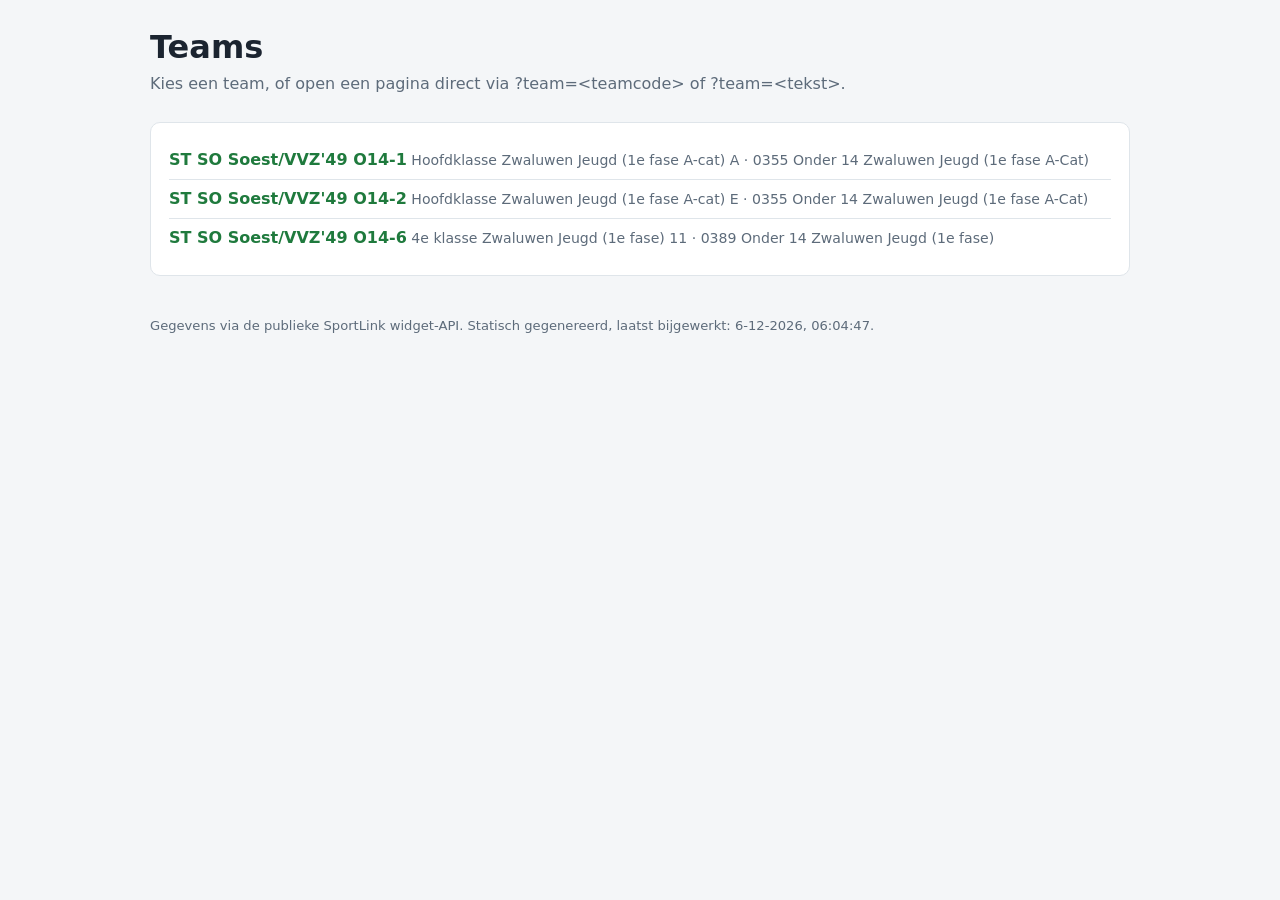
==== index.html @ 25523403 "Statische SportLink-teampagina voor de drie ST SO Soest/VVZ'49 O14-teams Bootst de team-specifieke c" ====
<!DOCTYPE html>
<html lang="nl">
<head>
<meta charset="utf-8">
<meta name="viewport" content="width=device-width, initial-scale=1">
<title>Teampagina</title>
<link rel="stylesheet" href="style.css">
</head>
<body>
<main id="app">
  <p class="loading">Laden…</p>
</main>
<footer>
  <p>Gegevens via de publieke SportLink widget-API. Statisch gegenereerd, laatst bijgewerkt: <span id="generated">onbekend</span>.</p>
</footer>
<script src="app.js"></script>
</body>
</html>
---- style.css ----
:root {
  --bg: #f4f6f8;
  --card: #ffffff;
  --ink: #1b2430;
  --muted: #5d6b7a;
  --line: #dfe5ea;
  --accent: #1f7a3d;
  --accent-soft: #e7f4ec;
  --head: #eef2f5;
  --max: 980px;
}

* { box-sizing: border-box; }

body {
  margin: 0;
  padding: 0 16px 48px;
  background: var(--bg);
  color: var(--ink);
  font: 16px/1.5 system-ui, -apple-system, "Segoe UI", Roboto, Helvetica, Arial, sans-serif;
}

#app, footer { max-width: var(--max); margin: 0 auto; }

.loading { padding: 32px 0; color: var(--muted); }

/* header */
.team-header { padding: 28px 0 8px; }
.team-header h1 {
  margin: 0;
  font-size: clamp(1.4rem, 4vw, 2rem);
  line-height: 1.2;
}
.subtitle { margin: 6px 0 0; color: var(--muted); }
.backlink { margin: 12px 0 0; }
.backlink a, .teamlist a { color: var(--accent); text-decoration: none; }
.backlink a:hover, .teamlist a:hover { text-decoration: underline; }

/* cards */
.card {
  background: var(--card);
  border: 1px solid var(--line);
  border-radius: 10px;
  padding: 18px;
  margin: 18px 0;
}
.card h2 {
  margin: 0 0 12px;
  font-size: 1.05rem;
  text-transform: uppercase;
  letter-spacing: .04em;
  color: var(--muted);
  border-bottom: 2px solid var(--line);
  padding-bottom: 8px;
}

/* tables */
.table-wrap { overflow-x: auto; -webkit-overflow-scrolling: touch; }
table { width: 100%; border-collapse: collapse; font-size: .94rem; }
th, td {
  text-align: left;
  padding: 8px 10px;
  border-bottom: 1px solid var(--line);
  white-space: nowrap;
}
th { background: var(--head); font-weight: 600; }
tbody tr:last-child td { border-bottom: none; }
tbody tr.eigenteam { background: var(--accent-soft); }
tbody tr.eigenteam td { font-weight: 700; color: var(--accent); }
td:nth-child(2) { white-space: normal; }

.empty, .privacy, .note { color: var(--muted); margin: 10px 0 0; font-size: .92rem; }
.error { color: #a32020; margin: 0; }

/* countdown */
.countdown { padding: 4px 0; }
.cd-match { margin: 0; font-size: 1.15rem; font-weight: 700; }
.cd-when { margin: 4px 0 0; color: var(--accent); font-weight: 600; }
.cd-where { margin: 4px 0 0; color: var(--muted); font-size: .92rem; }

/* stats */
.stats-team { margin: 0; font-weight: 700; }
.stats {
  display: grid;
  grid-template-columns: 1fr auto;
  gap: 0;
  margin: 14px 0 0;
}
.stats dt, .stats dd {
  margin: 0;
  padding: 8px 0;
  border-bottom: 1px solid var(--line);
}
.stats dd { text-align: right; font-weight: 700; font-variant-numeric: tabular-nums; }

/* team list */
.teamlist { list-style: none; margin: 0; padding: 0; }
.teamlist li { padding: 7px 0; border-bottom: 1px solid var(--line); }
.teamlist li:last-child { border-bottom: none; }
.teamlist .meta { color: var(--muted); font-size: .88rem; }

footer {
  color: var(--muted);
  font-size: .82rem;
  padding-top: 8px;
}

@media (prefers-color-scheme: dark) {
  :root:not([data-theme="light"]) {
    --bg: #14181d;
    --card: #1c2128;
    --ink: #e6edf3;
    --muted: #9aa7b4;
    --line: #2d343c;
    --accent: #4bbd72;
    --accent-soft: #1e3527;
    --head: #232a32;
  }
  :root:not([data-theme="light"]) .error { color: #ff8a80; }
}
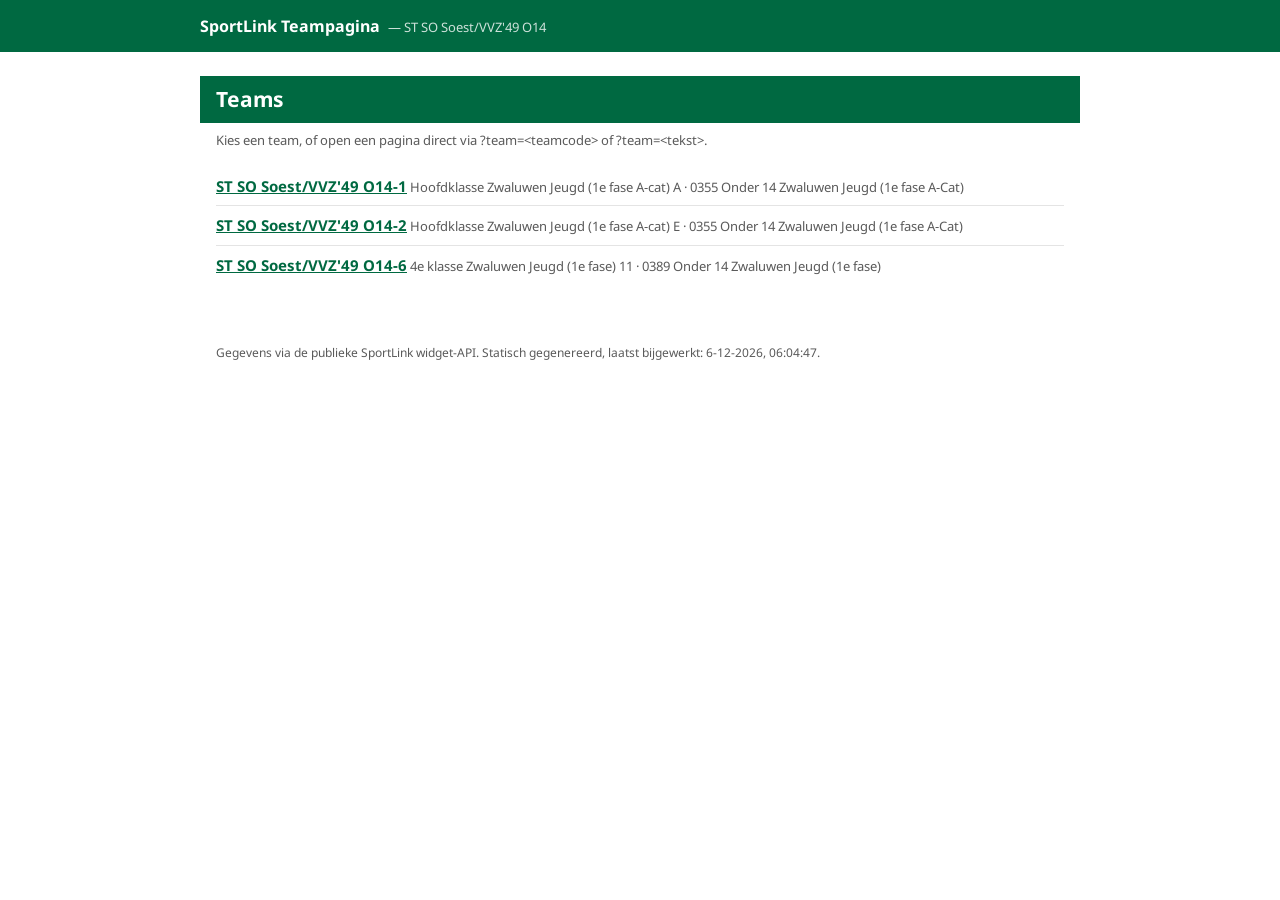
==== commit ab39e9db: "Match vvz49.nl's visual style (green bars, table look, Droid Sans) Restyled to mirror the actual VVZ" ====
--- a/index.html
+++ b/index.html
@@ -4,9 +4,16 @@
 <meta charset="utf-8">
 <meta name="viewport" content="width=device-width, initial-scale=1">
 <title>Teampagina</title>
+<link rel="preconnect" href="https://fonts.googleapis.com">
+<link rel="preconnect" href="https://fonts.gstatic.com" crossorigin>
+<link href="https://fonts.googleapis.com/css2?family=Droid+Sans:wght@400;700&display=swap" rel="stylesheet">
 <link rel="stylesheet" href="style.css">
 </head>
 <body>
+<div class="topbar"><div class="topbar-inner">
+  <a href=".">SportLink Teampagina</a>
+  <span>— ST SO Soest/VVZ&#39;49 O14</span>
+</div></div>
 <main id="app">
   <p class="loading">Laden…</p>
 </main>
--- a/style.css
+++ b/style.css
@@ -1,90 +1,104 @@
 :root {
-  --bg: #f4f6f8;
-  --card: #ffffff;
-  --ink: #1b2430;
-  --muted: #5d6b7a;
-  --line: #dfe5ea;
-  --accent: #1f7a3d;
-  --accent-soft: #e7f4ec;
-  --head: #eef2f5;
-  --max: 980px;
+  --green: #006941;
+  --ink: #1a1a1a;
+  --muted: #5a5a5a;
+  --head: #e6e6e6;
+  --stripe: #f5f5f5;
+  --line: #e4e4e4;
+  --error: #a32020;
+  --max: 880px;
 }
 
 * { box-sizing: border-box; }
 
 body {
   margin: 0;
-  padding: 0 16px 48px;
-  background: var(--bg);
+  padding: 0 0 48px;
+  background: #ffffff;
   color: var(--ink);
-  font: 16px/1.5 system-ui, -apple-system, "Segoe UI", Roboto, Helvetica, Arial, sans-serif;
+  font: 15px/1.5 "Droid Sans", Arial, Helvetica, sans-serif;
 }
 
-#app, footer { max-width: var(--max); margin: 0 auto; }
+a { color: var(--green); }
+a:hover { text-decoration: underline; }
 
-.loading { padding: 32px 0; color: var(--muted); }
+.topbar {
+  background: var(--green);
+  color: #fff;
+  padding: 14px 16px;
+  margin-bottom: 24px;
+}
+.topbar-inner {
+  max-width: var(--max);
+  margin: 0 auto;
+  display: flex;
+  align-items: baseline;
+  gap: 8px;
+}
+.topbar a { color: #fff; text-decoration: none; font-weight: 700; font-size: 16px; }
+.topbar span { color: rgba(255, 255, 255, 0.8); font-size: 13px; }
 
-/* header */
-.team-header { padding: 28px 0 8px; }
-.team-header h1 {
+#app { max-width: var(--max); margin: 0 auto; padding: 0; }
+footer { max-width: var(--max); margin: 0 auto; padding: 0 16px; }
+
+.loading { padding: 32px 0 0 16px; color: var(--muted); }
+
+/* header / section title bars — same look as vvz49.nl's green title bars */
+.team-header { margin: 0 0 4px; }
+.bar {
+  background: var(--green);
+  color: #fff;
   margin: 0;
-  font-size: clamp(1.4rem, 4vw, 2rem);
+  padding: 11px 16px;
+  font-size: 21px;
+  font-weight: 700;
   line-height: 1.2;
 }
-.subtitle { margin: 6px 0 0; color: var(--muted); }
-.backlink { margin: 12px 0 0; }
-.backlink a, .teamlist a { color: var(--accent); text-decoration: none; }
-.backlink a:hover, .teamlist a:hover { text-decoration: underline; }
+.subtitle {
+  margin: 8px 0 0;
+  padding: 0 16px;
+  color: var(--muted);
+  font-size: 13px;
+}
+.backlink { margin: 14px 0 0; padding: 0 16px; font-size: 14px; }
 
-/* cards */
-.card {
-  background: var(--card);
-  border: 1px solid var(--line);
-  border-radius: 10px;
-  padding: 18px;
-  margin: 18px 0;
-}
-.card h2 {
-  margin: 0 0 12px;
-  font-size: 1.05rem;
-  text-transform: uppercase;
-  letter-spacing: .04em;
-  color: var(--muted);
-  border-bottom: 2px solid var(--line);
-  padding-bottom: 8px;
-}
+/* sections */
+.card { margin: 0 0 28px; }
 
 /* tables */
-.table-wrap { overflow-x: auto; -webkit-overflow-scrolling: touch; }
-table { width: 100%; border-collapse: collapse; font-size: .94rem; }
+.table-wrap { overflow-x: auto; -webkit-overflow-scrolling: touch; margin-top: 2px; }
+table { width: 100%; border-collapse: collapse; font-size: 14px; }
 th, td {
   text-align: left;
-  padding: 8px 10px;
-  border-bottom: 1px solid var(--line);
+  padding: 8px 16px;
   white-space: nowrap;
 }
-th { background: var(--head); font-weight: 600; }
-tbody tr:last-child td { border-bottom: none; }
-tbody tr.eigenteam { background: var(--accent-soft); }
-tbody tr.eigenteam td { font-weight: 700; color: var(--accent); }
+th {
+  background: var(--head);
+  font-weight: 700;
+  border-bottom: 1px solid var(--line);
+}
+tbody tr:nth-child(odd) td { background: #ffffff; }
+tbody tr:nth-child(even) td { background: var(--stripe); }
 td:nth-child(2) { white-space: normal; }
 
-.empty, .privacy, .note { color: var(--muted); margin: 10px 0 0; font-size: .92rem; }
-.error { color: #a32020; margin: 0; }
+.empty, .privacy, .note { color: var(--muted); margin: 10px 0 0; padding: 0 16px; font-size: 13px; }
+.error { color: var(--error); margin: 0; padding: 0 16px; }
 
 /* countdown */
-.countdown { padding: 4px 0; }
-.cd-match { margin: 0; font-size: 1.15rem; font-weight: 700; }
-.cd-when { margin: 4px 0 0; color: var(--accent); font-weight: 600; }
-.cd-where { margin: 4px 0 0; color: var(--muted); font-size: .92rem; }
+.countdown { padding: 12px 16px 4px; }
+.cd-match { margin: 0; font-size: 1.1rem; font-weight: 700; }
+.cd-when { margin: 4px 0 0; color: var(--green); font-weight: 700; }
+.cd-where { margin: 4px 0 0; color: var(--muted); font-size: 13px; }
 
 /* stats */
-.stats-team { margin: 0; font-weight: 700; }
+.stats-team { margin: 12px 0 0; padding: 0 16px; font-weight: 700; }
 .stats {
   display: grid;
   grid-template-columns: 1fr auto;
   gap: 0;
   margin: 14px 0 0;
+  padding: 0 16px;
 }
 .stats dt, .stats dd {
   margin: 0;
@@ -94,27 +108,13 @@
 .stats dd { text-align: right; font-weight: 700; font-variant-numeric: tabular-nums; }
 
 /* team list */
-.teamlist { list-style: none; margin: 0; padding: 0; }
-.teamlist li { padding: 7px 0; border-bottom: 1px solid var(--line); }
+.teamlist { list-style: none; margin: 0; padding: 12px 16px; }
+.teamlist li { padding: 8px 0; border-bottom: 1px solid var(--line); }
 .teamlist li:last-child { border-bottom: none; }
-.teamlist .meta { color: var(--muted); font-size: .88rem; }
+.teamlist .meta { color: var(--muted); font-size: 13px; }
 
 footer {
   color: var(--muted);
-  font-size: .82rem;
+  font-size: 12px;
   padding-top: 8px;
 }
-
-@media (prefers-color-scheme: dark) {
-  :root:not([data-theme="light"]) {
-    --bg: #14181d;
-    --card: #1c2128;
-    --ink: #e6edf3;
-    --muted: #9aa7b4;
-    --line: #2d343c;
-    --accent: #4bbd72;
-    --accent-soft: #1e3527;
-    --head: #232a32;
-  }
-  :root:not([data-theme="light"]) .error { color: #ff8a80; }
-}
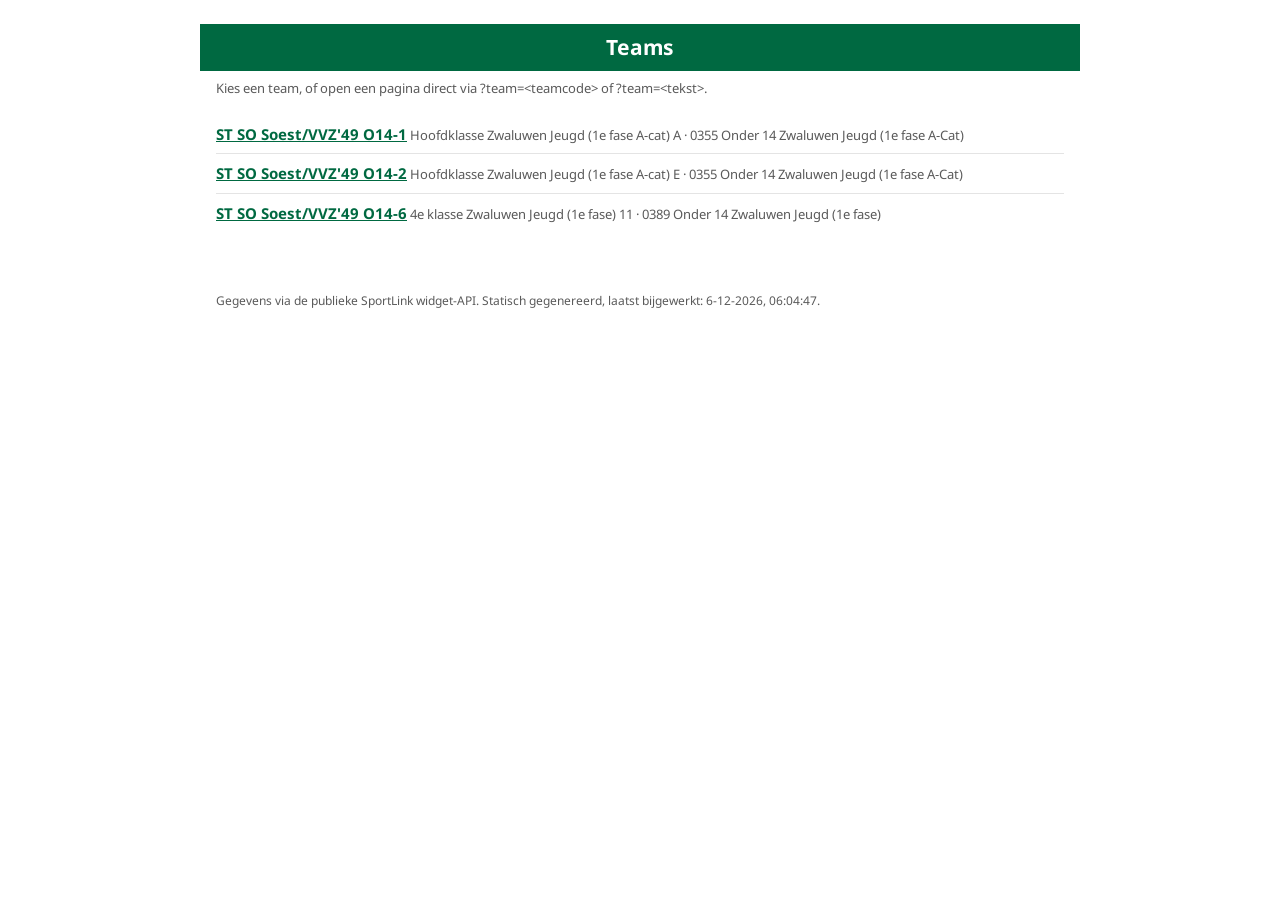
==== commit 25fdb757: "Drop the green topbar and the team-page backlink; center the title Per the user's feedback: the site" ====
--- a/index.html
+++ b/index.html
@@ -10,10 +10,6 @@
 <link rel="stylesheet" href="style.css">
 </head>
 <body>
-<div class="topbar"><div class="topbar-inner">
-  <a href=".">SportLink Teampagina</a>
-  <span>— ST SO Soest/VVZ&#39;49 O14</span>
-</div></div>
 <main id="app">
   <p class="loading">Laden…</p>
 </main>
--- a/style.css
+++ b/style.css
@@ -22,23 +22,7 @@
 a { color: var(--green); }
 a:hover { text-decoration: underline; }
 
-.topbar {
-  background: var(--green);
-  color: #fff;
-  padding: 14px 16px;
-  margin-bottom: 24px;
-}
-.topbar-inner {
-  max-width: var(--max);
-  margin: 0 auto;
-  display: flex;
-  align-items: baseline;
-  gap: 8px;
-}
-.topbar a { color: #fff; text-decoration: none; font-weight: 700; font-size: 16px; }
-.topbar span { color: rgba(255, 255, 255, 0.8); font-size: 13px; }
-
-#app { max-width: var(--max); margin: 0 auto; padding: 0; }
+#app { max-width: var(--max); margin: 24px auto 0; padding: 0; }
 footer { max-width: var(--max); margin: 0 auto; padding: 0 16px; }
 
 .loading { padding: 32px 0 0 16px; color: var(--muted); }
@@ -54,6 +38,7 @@
   font-weight: 700;
   line-height: 1.2;
 }
+.team-header h1.bar { text-align: center; }
 .subtitle {
   margin: 8px 0 0;
   padding: 0 16px;
@@ -78,34 +63,123 @@
   font-weight: 700;
   border-bottom: 1px solid var(--line);
 }
+th:empty { width: 1%; }
 tbody tr:nth-child(odd) td { background: #ffffff; }
 tbody tr:nth-child(even) td { background: var(--stripe); }
-td:nth-child(2) { white-space: normal; }
 
 .empty, .privacy, .note { color: var(--muted); margin: 10px 0 0; padding: 0 16px; font-size: 13px; }
 .error { color: var(--error); margin: 0; padding: 0 16px; }
 
-/* countdown */
-.countdown { padding: 12px 16px 4px; }
-.cd-match { margin: 0; font-size: 1.1rem; font-weight: 700; }
-.cd-when { margin: 4px 0 0; color: var(--green); font-weight: 700; }
-.cd-where { margin: 4px 0 0; color: var(--muted); font-size: 13px; }
+/* club-/team-logo's in Programma, Uitslagen en Poulestanden */
+.team-logo, .team-logo-empty {
+  display: inline-block;
+  width: 20px;
+  height: 20px;
+  vertical-align: middle;
+  object-fit: contain;
+  flex: none;
+}
+.matchup {
+  display: inline-flex;
+  align-items: center;
+  gap: 7px;
+  white-space: normal;
+}
 
-/* stats */
-.stats-team { margin: 12px 0 0; padding: 0 16px; font-weight: 700; }
-.stats {
+/* teamfoto / "nog geen foto" leegstand — direct onder de teamtitel */
+.team-photo { margin: 0 0 24px; line-height: 0; }
+.team-photo img { width: 100%; height: auto; display: block; }
+.team-photo-placeholder {
+  margin: 0 0 24px;
+  padding: 32px 16px;
+  background: #fbfbfb;
+  border: 1px solid var(--line);
+  text-align: center;
+}
+.placeholder-art {
+  position: relative;
+  height: 120px;
+  margin: 0 0 16px;
+  display: flex;
+  align-items: flex-end;
+  justify-content: center;
+}
+.placeholder-art .silhouette {
+  position: absolute;
+  inset: 0;
+  display: flex;
+  align-items: flex-end;
+  justify-content: center;
+  color: #ececec;
+}
+.placeholder-art .silhouette svg { width: 100%; max-width: 260px; height: auto; }
+.placeholder-art .ball { position: relative; z-index: 1; color: var(--green); }
+.placeholder-team { margin: 0; font-size: 22px; font-weight: 700; color: #d9720f; }
+.placeholder-msg { margin: 10px auto 0; max-width: 420px; color: #324f73; font-size: 14px; }
+
+/* Countdown + Stats naast elkaar */
+.countdown-stats {
   display: grid;
-  grid-template-columns: 1fr auto;
-  gap: 0;
-  margin: 14px 0 0;
-  padding: 0 16px;
+  grid-template-columns: 1fr 1fr;
+  gap: 24px;
+  margin: 0 0 28px;
 }
-.stats dt, .stats dd {
-  margin: 0;
-  padding: 8px 0;
-  border-bottom: 1px solid var(--line);
+@media (max-width: 620px) {
+  .countdown-stats { grid-template-columns: 1fr; }
 }
-.stats dd { text-align: right; font-weight: 700; font-variant-numeric: tabular-nums; }
+.cs-col .bar { margin-bottom: 0; }
+.box {
+  border: 1px solid #d4d4d4;
+  border-top: none;
+  padding: 18px 16px;
+  background: #fff;
+}
+
+/* Countdown-kaart */
+.cd-heading { margin: 0; text-align: center; font-size: 1.15rem; font-weight: 700; }
+.cd-soort { margin: 2px 0 0; text-align: center; color: var(--muted); font-size: 13px; }
+.cd-teams {
+  display: flex; align-items: center; justify-content: center; gap: 14px;
+  margin: 16px 0 0; padding-bottom: 16px; border-bottom: 1px solid var(--line);
+  font-weight: 700; text-align: center;
+}
+.cd-vs { color: var(--muted); font-weight: 400; font-size: 13px; }
+.cd-logos {
+  display: flex; justify-content: space-around; align-items: center;
+  padding: 16px 24px; border-bottom: 1px solid var(--line);
+}
+.cd-logos .team-logo, .cd-logos .team-logo-empty { width: 56px; height: 56px; }
+.cd-meta {
+  display: flex; justify-content: space-between; gap: 12px; flex-wrap: wrap;
+  padding: 14px 0; border-bottom: 1px solid var(--line);
+  color: var(--muted); font-size: 13px;
+}
+.cd-meta-item { display: inline-flex; align-items: center; gap: 6px; }
+.icon { display: inline-flex; }
+.cd-meta-item .icon { color: var(--green); }
+.cd-timer { display: flex; justify-content: space-around; padding-top: 16px; }
+.cd-timer-cell { text-align: center; }
+.cd-timer-num { font-size: 1.7rem; font-weight: 700; font-variant-numeric: tabular-nums; }
+.cd-timer-label { color: var(--muted); font-size: 12px; margin-top: 2px; }
+
+/* Stats-kaart */
+.stats-team { margin: 0; text-align: center; font-weight: 700; font-size: 1.1rem; }
+.stats-sub { margin: 4px 0 0; text-align: center; color: var(--muted); font-size: 12px; }
+.stat-row {
+  display: flex; align-items: center; gap: 14px;
+  padding: 14px 0; border-top: 1px solid var(--line); margin-top: 14px;
+}
+.stat-icon {
+  flex: none; width: 42px; height: 42px; border-radius: 50%;
+  display: flex; align-items: center; justify-content: center;
+  border: 2px solid currentColor;
+}
+.stat-icon-green { color: #2fae4e; }
+.stat-icon-red { color: #d3352a; }
+.stat-icon-dark { color: #1a1a1a; }
+.stat-text { display: flex; flex-direction: column; gap: 2px; }
+.stat-value { font-size: 1.3rem; font-weight: 700; font-variant-numeric: tabular-nums; }
+.stat-label { color: var(--muted); font-size: 13px; }
 
 /* team list */
 .teamlist { list-style: none; margin: 0; padding: 12px 16px; }
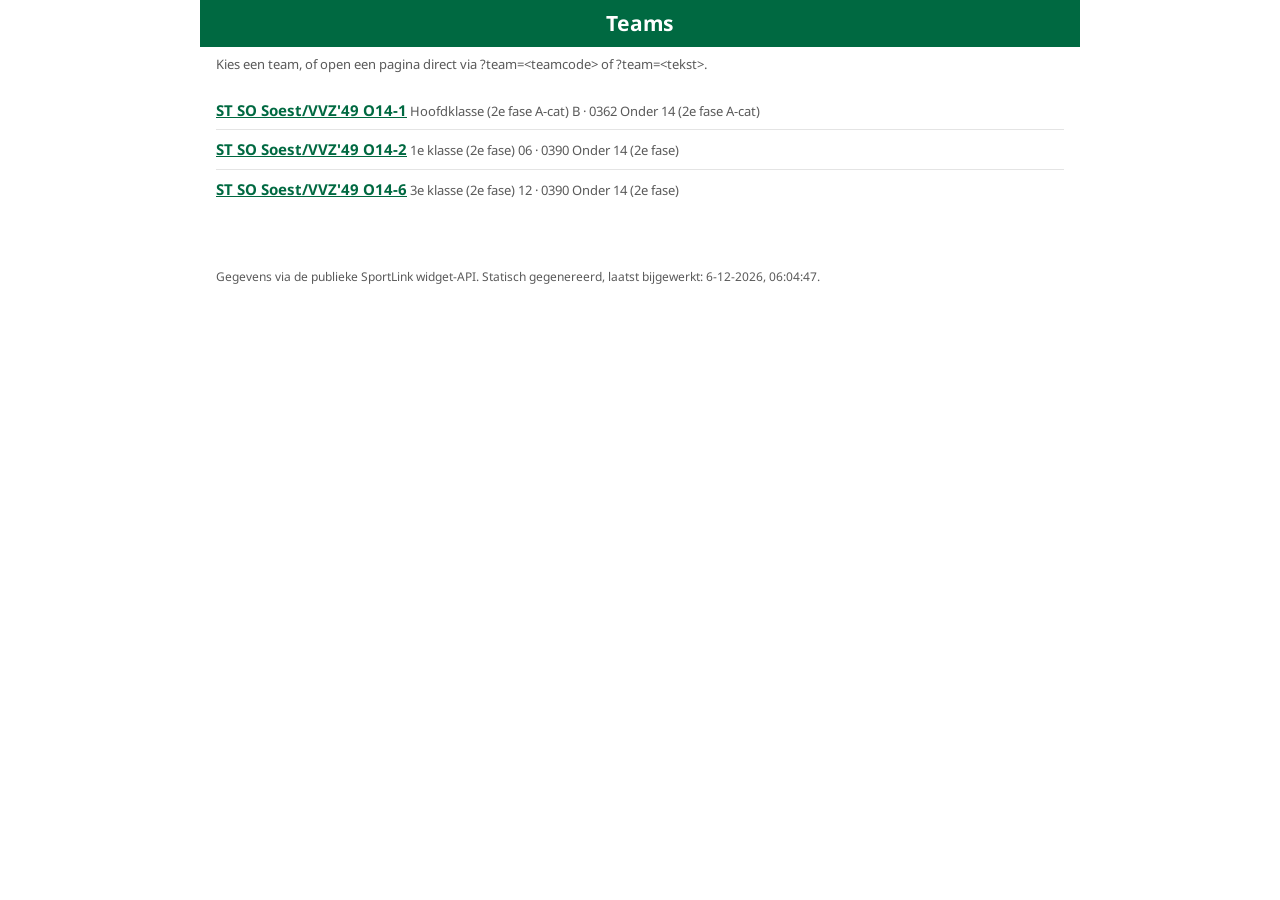
==== commit 716c3eba: "Laad iframe-resize.js" ====
--- a/index.html
+++ b/index.html
@@ -17,5 +17,6 @@
   <p>Gegevens via de publieke SportLink widget-API. Statisch gegenereerd, laatst bijgewerkt: <span id="generated">onbekend</span>.</p>
 </footer>
 <script src="app.js"></script>
+<script src="iframe-resize.js"></script>
 </body>
 </html>
--- a/style.css
+++ b/style.css
@@ -22,7 +22,7 @@
 a { color: var(--green); }
 a:hover { text-decoration: underline; }
 
-#app { max-width: var(--max); margin: 24px auto 0; padding: 0; }
+#app { max-width: var(--max); margin: 0 auto; padding: 0; }
 footer { max-width: var(--max); margin: 0 auto; padding: 0 16px; }
 
 .loading { padding: 32px 0 0 16px; color: var(--muted); }
@@ -50,6 +50,17 @@
 /* sections */
 .card { margin: 0 0 28px; }
 
+/* poulestand per fase (1e fase, 2e fase, ...) */
+.poule-fase { margin: 0 0 20px; }
+.poule-fase:last-child { margin-bottom: 0; }
+.poule-fase-titel {
+  margin: 0 0 4px;
+  padding: 0 16px;
+  font-size: 14px;
+  font-weight: 700;
+  color: var(--muted);
+}
+
 /* tables */
 .table-wrap { overflow-x: auto; -webkit-overflow-scrolling: touch; margin-top: 2px; }
 table { width: 100%; border-collapse: collapse; font-size: 14px; }
@@ -70,7 +81,8 @@
 .empty, .privacy, .note { color: var(--muted); margin: 10px 0 0; padding: 0 16px; font-size: 13px; }
 .error { color: var(--error); margin: 0; padding: 0 16px; }
 
-/* club-/team-logo's in Programma, Uitslagen en Poulestanden */
+/* club-/team-logo's in Programma, Uitslagen en Poulestanden — elk in hun
+   eigen (blanco-header) kolom, net als op de referentiepagina. */
 .team-logo, .team-logo-empty {
   display: inline-block;
   width: 20px;
@@ -79,41 +91,31 @@
   object-fit: contain;
   flex: none;
 }
-.matchup {
-  display: inline-flex;
-  align-items: center;
-  gap: 7px;
-  white-space: normal;
-}
+td:has(> .team-logo), td:has(> .team-logo-empty) { text-align: center; }
+.wedstrijd-text { display: block; text-align: center; white-space: normal; }
 
 /* teamfoto / "nog geen foto" leegstand — direct onder de teamtitel */
 .team-photo { margin: 0 0 24px; line-height: 0; }
 .team-photo img { width: 100%; height: auto; display: block; }
 .team-photo-placeholder {
+  position: relative;
   margin: 0 0 24px;
-  padding: 32px 16px;
-  background: #fbfbfb;
-  border: 1px solid var(--line);
+  padding: 40px 16px 32px;
+  min-height: 220px;
+  background: #fff;
   text-align: center;
+  overflow: hidden;
 }
-.placeholder-art {
-  position: relative;
-  height: 120px;
-  margin: 0 0 16px;
-  display: flex;
-  align-items: flex-end;
-  justify-content: center;
-}
-.placeholder-art .silhouette {
+.placeholder-bg {
   position: absolute;
   inset: 0;
   display: flex;
-  align-items: flex-end;
+  align-items: center;
   justify-content: center;
-  color: #ececec;
 }
-.placeholder-art .silhouette svg { width: 100%; max-width: 260px; height: auto; }
-.placeholder-art .ball { position: relative; z-index: 1; color: var(--green); }
+.placeholder-bg img { width: 55%; max-width: 420px; height: auto; }
+.placeholder-content { position: relative; z-index: 1; }
+.placeholder-logo { width: 100px; height: auto; margin: 0 auto 14px; display: block; }
 .placeholder-team { margin: 0; font-size: 22px; font-weight: 700; color: #d9720f; }
 .placeholder-msg { margin: 10px auto 0; max-width: 420px; color: #324f73; font-size: 14px; }
 
